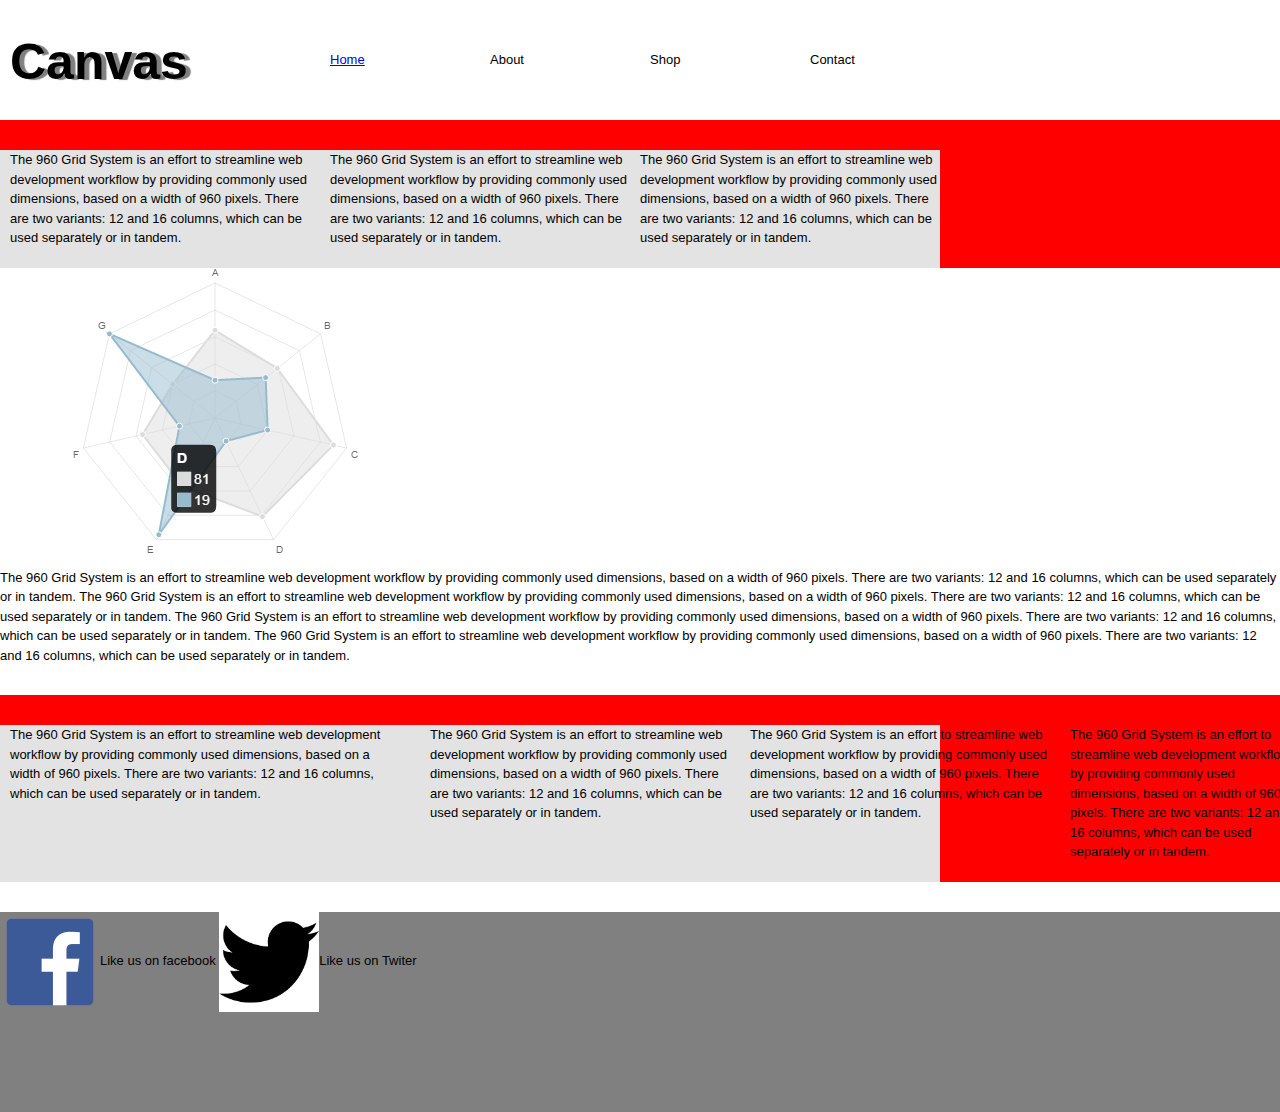
==== stackroute-html-vagrant/proj/index.html @ 8fde47ea "Assignement" ====
<!DOCTYPE html>
<html>
  <head>
    <meta charset="utf-8" />
    <link rel="stylesheet" href="css/960_12_col.css" />
    <link rel="stylesheet" href="css/reset.css" />
    <link rel="stylesheet" href="css/text.css" />
    <link rel="stylesheet" href="css/style.css" />  
  </head>
  <body>

	<div class="wrap container_12">
		<header class="clearfix">
			<h1 class="grid_4">Canvas</h1>
			<a img src ="http://canvashtml-cdn.semicolonweb.com/images/logo.png" alt="Canvas Logo"></a>
			<nav class="clearfix">
				<ul>
					<li class="grid_2"><a href="#">Home</a></li>
					<li class="grid_2"><a href="#"></a>About</li>
					<li class="grid_2"><a href="#"></a>Shop</li>
					<li class="grid_2"><a href="#"></a>Contact</li>
				</ul>
			</nav>
		</header>
	
		<div class="main" clearfix>
			<div class="primary grid_12">
				<section class="grid_4">
					<p>The 960 Grid System is an effort to streamline web development workflow by providing commonly used dimensions, based on a width of 960 pixels. There are two variants: 12 and 16 columns, which can be used separately or in tandem.</p>
				</section>
				<section class="grid_4">
					<p>The 960 Grid System is an effort to streamline web development workflow by providing commonly used dimensions, based on a width of 960 pixels. There are two variants: 12 and 16 columns, which can be used separately or in tandem.</p>
				</section>
				<section class="grid_3.5">
					<p>The 960 Grid System is an effort to streamline web development workflow by providing commonly used dimensions, based on a width of 960 pixels. There are two variants: 12 and 16 columns, which can be used separately or in tandem.</p>
				</section>								
			</div>
		</div>
	</div>

	<div class="hero" clearfix>
	<a><img src="img/insite.png" alt="Business Logo"></a>
		<div>
				<p>The 960 Grid System is an effort to streamline web development workflow by providing commonly used dimensions, based on a width of 960 pixels. There are two variants: 12 and 16 columns, which can be used separately or in tandem. The 960 Grid System is an effort to streamline web development workflow by providing commonly used dimensions, based on a width of 960 pixels. There are two variants: 12 and 16 columns, which can be used separately or in tandem. The 960 Grid System is an effort to streamline web development workflow by providing commonly used dimensions, based on a width of 960 pixels. There are two variants: 12 and 16 columns, which can be used separately or in tandem. The 960 Grid System is an effort to streamline web development workflow by providing commonly used dimensions, based on a width of 960 pixels. There are two variants: 12 and 16 columns, which can be used separately or in tandem.
				</p>					
		</div>
	</div>

	
	<div class="sec2 container_12">
		<div class="main" clearfix>
			<div class="primary grid_12">
				<section class="grid_5">
					<p>The 960 Grid System is an effort to streamline web development workflow by providing commonly used dimensions, based on a width of 960 pixels. There are two variants: 12 and 16 columns, which can be used separately or in tandem.</p>
				</section>
				<section class="grid_6">
					<section class="grid_12">
						<section class="grid_4">
							<p>The 960 Grid System is an effort to streamline web development workflow by providing commonly used dimensions, based on a width of 960 pixels. There are two variants: 12 and 16 columns, which can be used separately or in tandem.</p>
						</section>	
						<section class="grid_4">
							<p>The 960 Grid System is an effort to streamline web development workflow by providing commonly used dimensions, based on a width of 960 pixels. There are two variants: 12 and 16 columns, which can be used separately or in tandem.</p>
						</section>	
						<section class="grid_3">
							<p>The 960 Grid System is an effort to streamline web development workflow by providing commonly used dimensions, based on a width of 960 pixels. There are two variants: 12 and 16 columns, which can be used separately or in tandem.</p>
						</section>	
					</section>
				</section>					
			</div>
		</div>
	</div>

  	<footer>
		<a><img src="img/facebook-logo.png" alt="Facebook Logo" height="100" width="100"></a>Like us on facebook
		<a><img src="img/twitter-logo.jpg" alt="Twiter Logo" height="100" width="100"></a>Like us on Twiter	
	</footer>
  </body>
</html>
---- stackroute-html-vagrant/proj/css/960_12_col.css ----
/*
  960 Grid System ~ Core CSS.
  Learn more ~ http://960.gs/

  Licensed under GPL and MIT.
*/

/*
  Forces backgrounds to span full width,
  even if there is horizontal scrolling.
  Increase this if your layout is wider.

  Note: IE6 works fine without this fix.
*/

body {
  min-width: 960px;
}

/* `Container
----------------------------------------------------------------------------------------------------*/

.container_12 {
  margin-left: auto;
  margin-right: auto;
  width: 960px;
}

/* `Grid >> Global
----------------------------------------------------------------------------------------------------*/

.grid_1,
.grid_2,
.grid_3,
.grid_4,
.grid_5,
.grid_6,
.grid_7,
.grid_8,
.grid_9,
.grid_10,
.grid_11,
.grid_12 {
  display: inline;
  float: left;
  margin-left: 10px;
  margin-right: 10px;
}

.push_1, .pull_1,
.push_2, .pull_2,
.push_3, .pull_3,
.push_4, .pull_4,
.push_5, .pull_5,
.push_6, .pull_6,
.push_7, .pull_7,
.push_8, .pull_8,
.push_9, .pull_9,
.push_10, .pull_10,
.push_11, .pull_11 {
  position: relative;
}

/* `Grid >> Children (Alpha ~ First, Omega ~ Last)
----------------------------------------------------------------------------------------------------*/

.alpha {
  margin-left: 0;
}

.omega {
  margin-right: 0;
}

/* `Grid >> 12 Columns
----------------------------------------------------------------------------------------------------*/

.container_12 .grid_1 {
  width: 60px;
}

.container_12 .grid_2 {
  width: 140px;
}

.container_12 .grid_3 {
  width: 220px;
}

.container_12 .grid_4 {
  width: 300px;
}

.container_12 .grid_5 {
  width: 380px;
}

.container_12 .grid_6 {
  width: 460px;
}

.container_12 .grid_7 {
  width: 540px;
}

.container_12 .grid_8 {
  width: 620px;
}

.container_12 .grid_9 {
  width: 700px;
}

.container_12 .grid_10 {
  width: 780px;
}

.container_12 .grid_11 {
  width: 860px;
}

.container_12 .grid_12 {
  width: 940px;
}

/* `Prefix Extra Space >> 12 Columns
----------------------------------------------------------------------------------------------------*/

.container_12 .prefix_1 {
  padding-left: 80px;
}

.container_12 .prefix_2 {
  padding-left: 160px;
}

.container_12 .prefix_3 {
  padding-left: 240px;
}

.container_12 .prefix_4 {
  padding-left: 320px;
}

.container_12 .prefix_5 {
  padding-left: 400px;
}

.container_12 .prefix_6 {
  padding-left: 480px;
}

.container_12 .prefix_7 {
  padding-left: 560px;
}

.container_12 .prefix_8 {
  padding-left: 640px;
}

.container_12 .prefix_9 {
  padding-left: 720px;
}

.container_12 .prefix_10 {
  padding-left: 800px;
}

.container_12 .prefix_11 {
  padding-left: 880px;
}

/* `Suffix Extra Space >> 12 Columns
----------------------------------------------------------------------------------------------------*/

.container_12 .suffix_1 {
  padding-right: 80px;
}

.container_12 .suffix_2 {
  padding-right: 160px;
}

.container_12 .suffix_3 {
  padding-right: 240px;
}

.container_12 .suffix_4 {
  padding-right: 320px;
}

.container_12 .suffix_5 {
  padding-right: 400px;
}

.container_12 .suffix_6 {
  padding-right: 480px;
}

.container_12 .suffix_7 {
  padding-right: 560px;
}

.container_12 .suffix_8 {
  padding-right: 640px;
}

.container_12 .suffix_9 {
  padding-right: 720px;
}

.container_12 .suffix_10 {
  padding-right: 800px;
}

.container_12 .suffix_11 {
  padding-right: 880px;
}

/* `Push Space >> 12 Columns
----------------------------------------------------------------------------------------------------*/

.container_12 .push_1 {
  left: 80px;
}

.container_12 .push_2 {
  left: 160px;
}

.container_12 .push_3 {
  left: 240px;
}

.container_12 .push_4 {
  left: 320px;
}

.container_12 .push_5 {
  left: 400px;
}

.container_12 .push_6 {
  left: 480px;
}

.container_12 .push_7 {
  left: 560px;
}

.container_12 .push_8 {
  left: 640px;
}

.container_12 .push_9 {
  left: 720px;
}

.container_12 .push_10 {
  left: 800px;
}

.container_12 .push_11 {
  left: 880px;
}

/* `Pull Space >> 12 Columns
----------------------------------------------------------------------------------------------------*/

.container_12 .pull_1 {
  left: -80px;
}

.container_12 .pull_2 {
  left: -160px;
}

.container_12 .pull_3 {
  left: -240px;
}

.container_12 .pull_4 {
  left: -320px;
}

.container_12 .pull_5 {
  left: -400px;
}

.container_12 .pull_6 {
  left: -480px;
}

.container_12 .pull_7 {
  left: -560px;
}

.container_12 .pull_8 {
  left: -640px;
}

.container_12 .pull_9 {
  left: -720px;
}

.container_12 .pull_10 {
  left: -800px;
}

.container_12 .pull_11 {
  left: -880px;
}

/* `Clear Floated Elements
----------------------------------------------------------------------------------------------------*/

/* http://sonspring.com/journal/clearing-floats */

.clear {
  clear: both;
  display: block;
  overflow: hidden;
  visibility: hidden;
  width: 0;
  height: 0;
}

/* http://www.yuiblog.com/blog/2010/09/27/clearfix-reloaded-overflowhidden-demystified */

.clearfix:before,
.clearfix:after,
.container_12:before,
.container_12:after {
  content: '.';
  display: block;
  overflow: hidden;
  visibility: hidden;
  font-size: 0;
  line-height: 0;
  width: 0;
  height: 0;
}

.clearfix:after,
.container_12:after {
  clear: both;
}

/*
  The following zoom:1 rule is specifically for IE6 + IE7.
  Move to separate stylesheet if invalid CSS is a problem.
*/

.clearfix,
.container_12 {
  zoom: 1;
}
---- stackroute-html-vagrant/proj/css/text.css ----
/*
  960 Grid System ~ Text CSS.
  Learn more ~ http://960.gs/

  Licensed under GPL and MIT.
*/

/* `Basic HTML
----------------------------------------------------------------------------------------------------*/

body {
  font: 13px/1.5 "Helvetica Neue", Arial, "Liberation Sans", FreeSans, sans-serif;
}

pre,
code {
  font-family: "DejaVu Sans Mono", Menlo, Consolas, monospace;
}

hr {
  border: 0 solid #ccc;
  border-top-width: 1px;
  clear: both;
  height: 0;
}

/* `Headings
----------------------------------------------------------------------------------------------------*/

h1 {
  font-size: 25px;
}

h2 {
  font-size: 23px;
}

h3 {
  font-size: 21px;
}

h4 {
  font-size: 19px;
}

h5 {
  font-size: 17px;
}

h6 {
  font-size: 15px;
}

/* `Spacing
----------------------------------------------------------------------------------------------------*/

ol {
  list-style: decimal;
}

ul {
  list-style: disc;
}

li {
  margin-left: 30px;
}

p,
dl,
hr,
h1,
h2,
h3,
h4,
h5,
h6,
ol,
ul,
pre,
table,
address,
fieldset,
figure {
  margin-bottom: 20px;
}
---- stackroute-html-vagrant/proj/css/style.css ----
.container_12{
	background: red;
	width: 100%;
  	margin-left: auto;
  	margin-right: auto;
  	text-align: left;

}

nav{
	background: white;

}

nav li{	
	display: inline; 
	margin-left: auto; 
	margin-right: 0; 
	margin-top: 50px;
	width: 60%
}

nav li:hover {
    color: blue;
}

.primary{
	background: #e3e3e3;
  	margin-left: auto;
  	margin-right: auto;
  	text-align: left;
	width: 100%;
}

header{
	background: white;

}

.main{
	margin: 30px 0;
}

h1{
	margin-top: 25px;
	font-size: 50px;
	text-shadow: 5px 1px 1px grey;
}
footer img{
	height: 200px
	width: 200px;
}

footer{
	background: grey;
	height: 200px;
	width: 100%;
	margin-bottom: 0;
}

.sec2{
	margin: 30px 0;
}
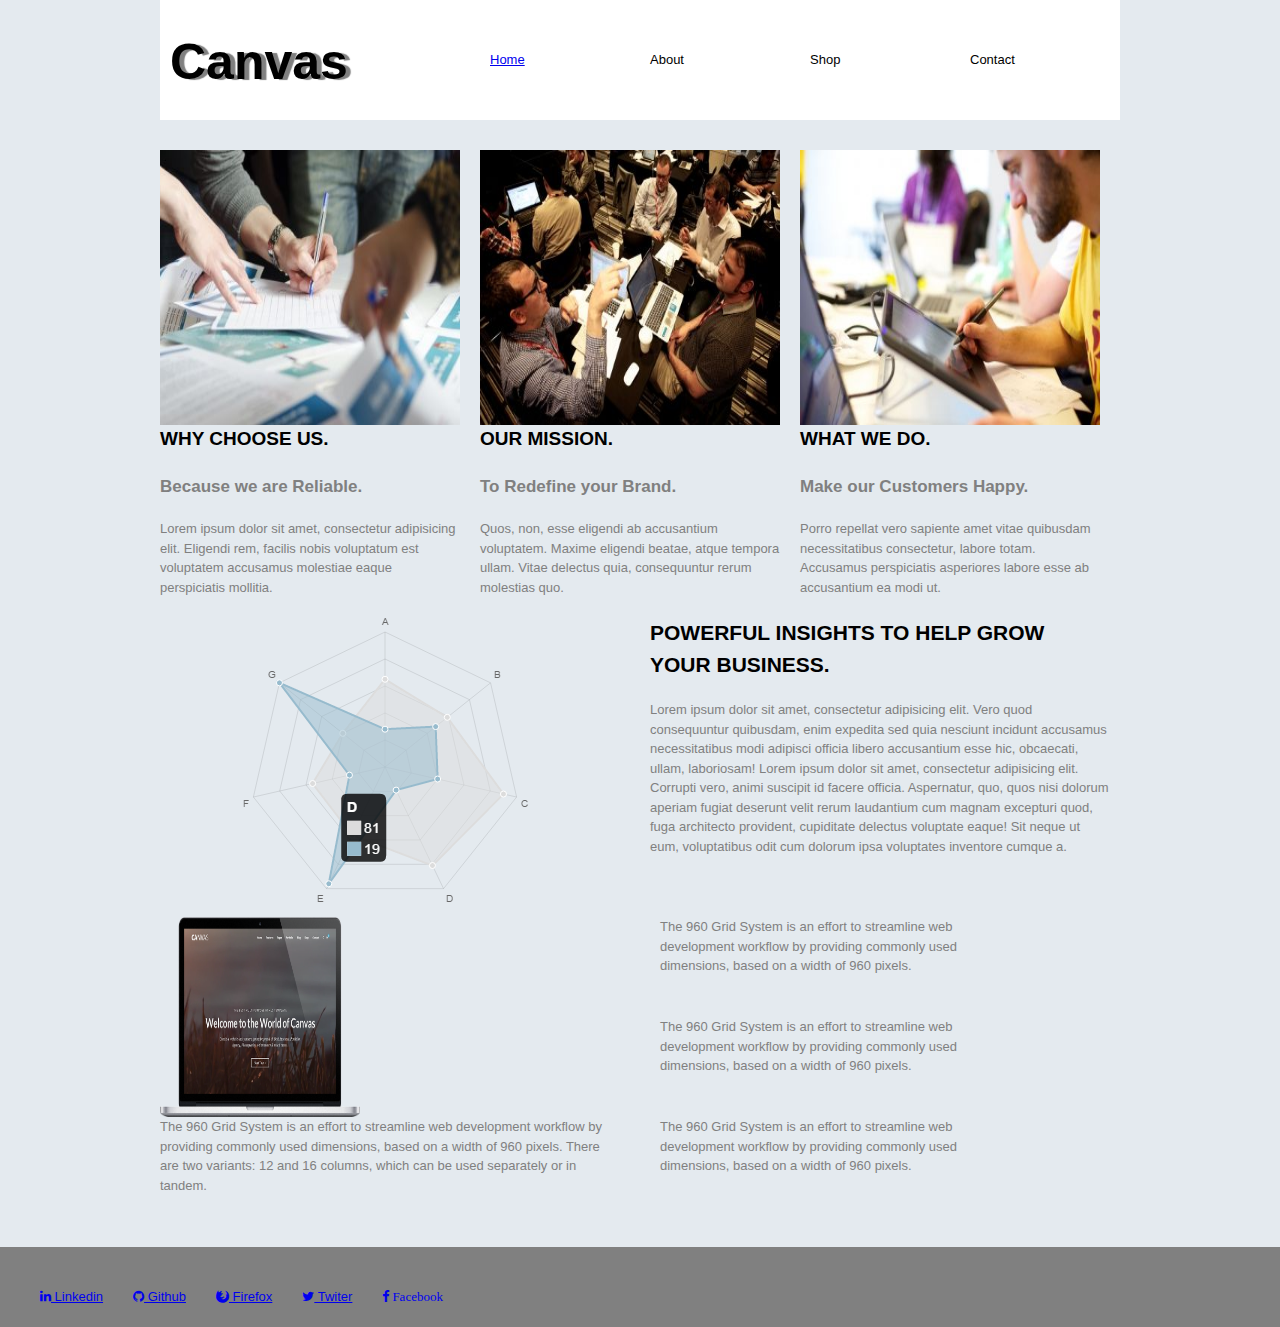
==== commit b898e2d8: "Assignment commit" ====
--- a/stackroute-html-vagrant/proj/index.html
+++ b/stackroute-html-vagrant/proj/index.html
@@ -6,6 +6,7 @@
     <link rel="stylesheet" href="css/reset.css" />
     <link rel="stylesheet" href="css/text.css" />
     <link rel="stylesheet" href="css/style.css" />  
+    <link rel="stylesheet" href="font-awesome-4.6.3/css/font-awesome.css" /> 
   </head>
   <body>
 
@@ -25,54 +26,99 @@
 	
 		<div class="main" clearfix>
 			<div class="primary grid_12">
-				<section class="grid_4">
-					<p>The 960 Grid System is an effort to streamline web development workflow by providing commonly used dimensions, based on a width of 960 pixels. There are two variants: 12 and 16 columns, which can be used separately or in tandem.</p>
+				<section class="grid_4 alpha">
+					<img src="img/1.jpg" alt="Facebook Logo" height="275" width="300">
+					<h4>WHY CHOOSE US.</h3>
+					<h5>Because we are Reliable.</h5>
+					<p>Lorem ipsum dolor sit amet, consectetur adipisicing elit. Eligendi rem, facilis nobis voluptatum est voluptatem accusamus molestiae eaque perspiciatis mollitia.</p>
 				</section>
 				<section class="grid_4">
-					<p>The 960 Grid System is an effort to streamline web development workflow by providing commonly used dimensions, based on a width of 960 pixels. There are two variants: 12 and 16 columns, which can be used separately or in tandem.</p>
+					<img src="img/2.jpg" alt="Facebook Logo" height="275" width="300">
+					<h4>OUR MISSION.</h3>
+					<h5>To Redefine your Brand.</h5>
+					<p>Quos, non, esse eligendi ab accusantium voluptatem. Maxime eligendi beatae, atque tempora ullam. Vitae delectus quia, consequuntur rerum molestias quo.</p>
 				</section>
-				<section class="grid_3.5">
-					<p>The 960 Grid System is an effort to streamline web development workflow by providing commonly used dimensions, based on a width of 960 pixels. There are two variants: 12 and 16 columns, which can be used separately or in tandem.</p>
+				<section class="grid_4 omega">
+					<img src="img/3.jpg" alt="Facebook Logo" height="275" width="300">
+					<h4>WHAT WE DO.</h3>
+					<h5>Make our Customers Happy.</h5>
+					<p>Porro repellat vero sapiente amet vitae quibusdam necessitatibus consectetur, labore totam. Accusamus perspiciatis asperiores labore esse ab accusantium ea modi ut.</p>
 				</section>								
 			</div>
 		</div>
-	</div>
-
-	<div class="hero" clearfix>
-	<a><img src="img/insite.png" alt="Business Logo"></a>
-		<div>
-				<p>The 960 Grid System is an effort to streamline web development workflow by providing commonly used dimensions, based on a width of 960 pixels. There are two variants: 12 and 16 columns, which can be used separately or in tandem. The 960 Grid System is an effort to streamline web development workflow by providing commonly used dimensions, based on a width of 960 pixels. There are two variants: 12 and 16 columns, which can be used separately or in tandem. The 960 Grid System is an effort to streamline web development workflow by providing commonly used dimensions, based on a width of 960 pixels. There are two variants: 12 and 16 columns, which can be used separately or in tandem. The 960 Grid System is an effort to streamline web development workflow by providing commonly used dimensions, based on a width of 960 pixels. There are two variants: 12 and 16 columns, which can be used separately or in tandem.
-				</p>					
-		</div>
-	</div>
+	
 
 	
-	<div class="sec2 container_12">
-		<div class="main" clearfix>
-			<div class="primary grid_12">
-				<section class="grid_5">
-					<p>The 960 Grid System is an effort to streamline web development workflow by providing commonly used dimensions, based on a width of 960 pixels. There are two variants: 12 and 16 columns, which can be used separately or in tandem.</p>
+		<div class="grid_12 clearfix">
+			<div class="grid_6 heroimg alpha">
+				<section>
+					<a><img src="img/insite.png" alt="Business Logo"></a>
 				</section>
-				<section class="grid_6">
-					<section class="grid_12">
-						<section class="grid_4">
-							<p>The 960 Grid System is an effort to streamline web development workflow by providing commonly used dimensions, based on a width of 960 pixels. There are two variants: 12 and 16 columns, which can be used separately or in tandem.</p>
-						</section>	
-						<section class="grid_4">
-							<p>The 960 Grid System is an effort to streamline web development workflow by providing commonly used dimensions, based on a width of 960 pixels. There are two variants: 12 and 16 columns, which can be used separately or in tandem.</p>
-						</section>	
-						<section class="grid_3">
-							<p>The 960 Grid System is an effort to streamline web development workflow by providing commonly used dimensions, based on a width of 960 pixels. There are two variants: 12 and 16 columns, which can be used separately or in tandem.</p>
-						</section>	
-					</section>
-				</section>					
+			</div>
+			<div class="grid_6 herotext omega">
+				<section>
+					<div>
+						<h3>POWERFUL INSIGHTS TO HELP GROW YOUR BUSINESS.</h3>
+						<p>Lorem ipsum dolor sit amet, consectetur adipisicing elit. Vero quod consequuntur quibusdam, enim expedita sed quia nesciunt incidunt accusamus necessitatibus modi adipisci officia libero accusantium esse hic, obcaecati, ullam, laboriosam!
+
+						Lorem ipsum dolor sit amet, consectetur adipisicing elit. Corrupti vero, animi suscipit id facere officia. Aspernatur, quo, quos nisi dolorum aperiam fugiat deserunt velit rerum laudantium cum magnam excepturi quod, fuga architecto provident, cupiditate delectus voluptate eaque! Sit neque ut eum, voluptatibus odit cum dolorum ipsa voluptates inventore cumque a.</p>				
+					</div>
+				</section>
 			</div>
 		</div>
+
+	
+		<div class="sec2 container_12">
+			<div class="main" clearfix>
+				<div class="primary grid_12">
+					<section class="grid_6 alpha">
+						<img src="img/macbook.png" alt="Facebook Logo" height="200" width="200">
+						<p>The 960 Grid System is an effort to streamline web development workflow by providing commonly used dimensions, based on a width of 960 pixels. There are two variants: 12 and 16 columns, which can be used separately or in tandem.</p>
+					</section>
+					<section class="grid_6 omega">
+						<section class="grid_12">
+							<div class=col1>
+								<section class="grid_4">
+									<p>The 960 Grid System is an effort to streamline web development workflow by providing commonly used dimensions, based on a width of 960 pixels.</p>
+								</section>
+							</div>	
+							<div class=col2>
+								<section class="grid_4">
+									<p>The 960 Grid System is an effort to streamline web development workflow by providing commonly used dimensions, based on a width of 960 pixels.</p>
+								</section>
+							</div>
+							<div class=col3>	
+								<section class="grid_4">
+									<p>The 960 Grid System is an effort to streamline web development workflow by providing commonly used dimensions, based on a width of 960 pixels.</p>
+								</section>	
+							</div>
+						</section>
+					</section>					
+				</div>
+			</div>
+		</div>
+
 	</div>
 
   	<footer>
-		<a><img src="img/facebook-logo.png" alt="Facebook Logo" height="100" width="100"></a>Like us on facebook
-		<a><img src="img/twitter-logo.jpg" alt="Twiter Logo" height="100" width="100"></a>Like us on Twiter	
+  		<div class="primary grid_12">
+	  		<div>
+				<section class="grid_4 social1 alpha">
+					<p>Author:Jyotirmani</p>
+				</section>	
+			</div>
+			<div>
+				<section class=" grid_8 social2 omega">
+					<ul>
+						<li><a href="#"><i class="fa fa-facebook" aria-hidden="true">  Facebook</i></a></li>
+						<li><a href="#"><i class="fa fa-twitter" aria-hidden="true"></i>  Twiter</a></li>
+						<li><a href="#"><i class="fa fa-firefox" aria-hidden="true"></i>  Firefox</a></li>
+						<li><a href="#"><i class="fa fa-github" aria-hidden="true"></i>  Github</a></li>
+						<li><a href="#"><i class="fa fa-linkedin" aria-hidden="true"></i>  Linkedin</a></li>
+					</ul>
+				</section>
+			</div>
+		</div>
 	</footer>
   </body>
 </html>--- a/stackroute-html-vagrant/proj/css/style.css
+++ b/stackroute-html-vagrant/proj/css/style.css
@@ -1,15 +1,11 @@
 .container_12{
-	background: red;
-	width: 100%;
   	margin-left: auto;
   	margin-right: auto;
   	text-align: left;
-
 }
 
 nav{
 	background: white;
-
 }
 
 nav li{	
@@ -25,39 +21,108 @@
 }
 
 .primary{
-	background: #e3e3e3;
   	margin-left: auto;
   	margin-right: auto;
   	text-align: left;
-	width: 100%;
+
 }
 
 header{
 	background: white;
-
 }
 
 .main{
 	margin: 30px 0;
 }
 
+.hero .heroimg .herotext{
+	height: 650px;
+}
+
+.hero {
+  	width: 100%;
+}
+
+.heroimg {
+  	width: 40%;
+  	float: left;
+}
+.herotext {
+  	text-align: left;
+  	width: 60%;
+  	float: right
+}
+
+body{
+	background: #E4EAEF
+}
 h1{
 	margin-top: 25px;
 	font-size: 50px;
 	text-shadow: 5px 1px 1px grey;
 }
-footer img{
-	height: 200px
-	width: 200px;
-}
 
 footer{
 	background: grey;
-	height: 200px;
-	width: 100%;
-	margin-bottom: 0;
+	height: 80px;
 }
 
 .sec2{
 	margin: 30px 0;
+  	margin-left: auto;
+  	margin-right: auto;
+  	text-align: left;
 }
+
+li {
+	display: inline;
+	text-decoration: none;
+	float: right;
+}
+
+.col1{
+	height: 100px;
+	margin-left: 0;
+	margin-right: 400px;
+}
+.col2{
+	height: 100px;
+	margin-left: 0;
+	margin-right: 400px;
+}
+.col3{
+	height: 100px;
+	margin-left: 0;	
+	margin-right: 400px;
+}
+
+p{
+	font-family: sans-serif;
+	color: grey;
+}
+
+h5{
+	color: grey;
+}
+
+h6{
+	color: grey;
+	size: 10px;
+}
+
+h2{
+	margin-top: 40px;
+}
+
+.portfolio {	
+	display: inline; 
+	background: #61AB77;
+	display: block;
+}
+
+.portfolio1 {	
+	display: inline; 
+	background: #e1e1e1;
+	display: block;
+	line-height: 75px;
+}